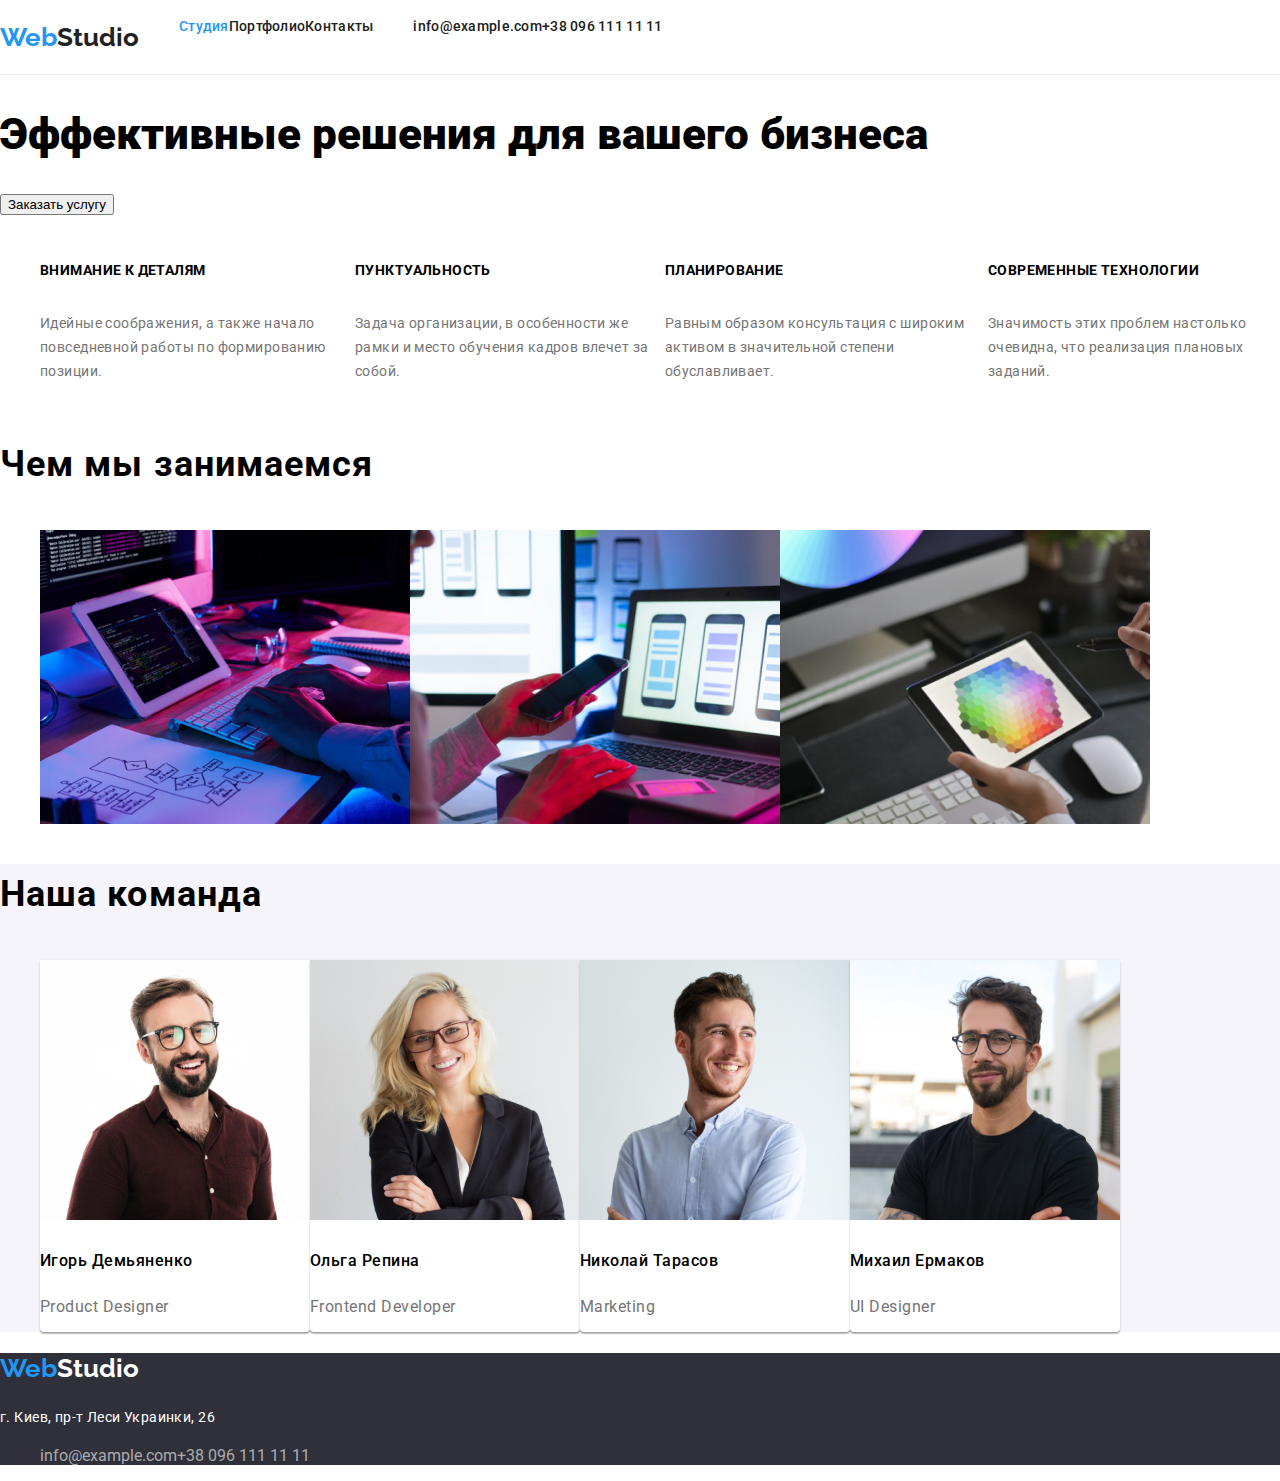
==== index.html @ edf69f2f "Created a repository and started home work" ====
<!DOCTYPE html>
<html lang="ru">
<head>
    <meta charset="UTF-8">
    <meta name="viewport" content="width=device-width, initial-scale=1.0">
    <title>Студия</title>
    <link rel="stylesheet" href="https://cdnjs.cloudflare.com/ajax/libs/modern-normalize/1.0.0/modern-normalize.min.css"
        integrity="sha512-ISS7cAi1PEhQ8jnbJpJZMd29NlhNj4AWYyLOSp2CE/CsHxTCu+r+t0D2yoJudVrd0/8fTVPUVDzY5Tvli75u/g=="
        crossorigin="anonymous" />
    <link rel="preconnect" href="https://fonts.gstatic.com">
    <link href="https://fonts.googleapis.com/css2?family=Raleway:wght@700&family=Roboto:wght@400;500;700;900&display=swap"
    rel="stylesheet">
    <link rel="stylesheet" href="css/style.css">
</head>
<body>
    <header>
        <nav>
            <a href="./index.html">
                <h2 class="logo"><span class="accent">Web</span>Studio</h2>
            </a>
            <ul>
                <li>
                    <a href="./index.html" class="navigation-links accent">Студия</a>
                </li>
                <li>
                    <a href="./portfolio.html" class="navigation-links">Портфолио</a>
                </li>
                <li>
                    <a href="#" class="navigation-links">Контакты</a>
                </li>
            </ul>
            <address>
                <ul>
                    <li>
                        <a href="mailto:info@example.com" class="navigation-contacts">info@example.com</a>
                    </li>
                    <li>
                        <a href="tel:+380961111111" class="navigation-contacts">+38 096 111 11 11</a>
                    </li>
                </ul>
            </address>
        </nav>
    </header>
    <main>
        <!-- BANNER -->
        <section>
            <div>
                <h1>Эффективные решения для вашего бизнеса</h1>
                <!-- В макете я вижу это кнопкой -->
                <button type="button">Заказать услугу</button>
            </div>
        </section>
        <!-- WHAT ARE WE DOING -->
        <!-- OUR FEATURES -->
        <section>
            <ul>
                <li class="our-features">
                    <h6>Внимание к деталям</h6>
                    <p>Идейные соображения, а также начало повседневной работы по формированию позиции.</p>
                </li>
                <li class="our-features">
                    <h6>Пунктуальность</h6>
                    <p>Задача организации, в особенности же рамки и место обучения кадров влечет за собой.</p>
                </li>
                <li class="our-features">
                    <h6>Планирование</h6>
                    <p>Равным образом консультация с широким активом в значительной степени обуславливает.</p>
                </li>
                <li class="our-features">
                    <h6>Современные технологии</h6>
                    <p>Значимость этих проблем настолько очевидна, что реализация плановых заданий.</p>
                </li>
            </ul>
            <h3>Чем мы занимаемся</h3>
        </section>    
        <section>
            <ul>
                <li>
                    <img src="./images/img.png" alt="Кодинг">
                </li>
                <li>
                    <img src="./images/img-2.png" alt="Выбор оформления">
                </li>
                <li>
                    <img src="./images/img-3.png" alt="Цветовое оформление">
                </li>
            </ul>
        </section>
        <!-- OUR TEAM -->
        <section class="our-team-section">
            <h3>Наша команда</h3>
            <ul class="team-members">
                <li class="team-member">
                    <img src="./images/product-designer.jpg" class="team-member-photo" width="270" alt="Игорь Демьяненко">
                    <h5>Игорь Демьяненко</h5>
                    <p>Product Designer</p>
                </li>
                <li class="team-member">
                    <img src="./images/frontend-developer.jpg" class="team-member-photo" width="270" alt="Ольга Репина">
                    <h5>Ольга Репина</h5>
                    <p>Frontend Developer</p>
                </li>
                <li class="team-member">
                    <img src="./images/marketing.jpg" class="team-member-photo" width="270" alt="Николай Тарасов">
                    <h5>Николай Тарасов</h5>
                    <p>Marketing</p>
                </li>
                <li class="team-member">
                    <img src="./images/ui-designer.jpg" class="team-member-photo" width="270" alt="Михаил Ермаков">
                    <h5>Михаил Ермаков</h5>
                    <p>UI Designer</p>
                </li>
            </ul>
        </section>
    </main>
    <!-- FOOTER -->
    <footer>
        <a href="./index.html">
            <h2 class="logo"><span class="accent">Web</span>Studio</h2>
        </a>
        <address>
            г. Киев, пр-т Леси Украинки, 26
        </address>
        <ul>
            <li>
                <a href="mailto:info@example.com" class="footer-contacts">info@example.com</a>
            </li>
            <li>
                <a href="tel:+380961111111" class="footer-contacts">+38 096 111 11 11</a>
            </li>
        </ul>
    </footer>
</body>
</html>
---- css/style.css ----
:root {
  /* background */
  --c-dark: #2f303a;
  --c-grey: #f5f4fa;
  --c-light: #ffffff;
  --c-accent: #2196f3;

  /* text */
  --txt-c-dark: #212121;
  --txt-c-grey: #757575;
  --txt-c-grey-light: rgba(255, 255, 255, 0.6);
  --txt-c-accent: var(--c-accent);
  --txt-c-light: var(--c-light);

  /* font */
  --font-main: "Roboto", sans-serif;
  --font-logo: "Raleway", sans-serif;
}

body {
  font-family: var(--font-main);
  margin: 0;
}

header {
  border-bottom: 1px solid #ececec;
}

nav {
  display: flex;
}

nav a {
  text-decoration: none;
  color: var(--txt-c-dark);
}

address {
  font-style: normal;
}

address a {
  text-decoration: none;
}

ul {
  list-style: none;
  display: flex;
}

h1 {
  font-weight: 900;
  font-size: 44px;
  line-height: 1.36;
}

h3 {
  font-weight: bold;
  font-size: 36px;
  line-height: 1.67;
  letter-spacing: 0.03em;
}

h4 {
  font-weight: bold;
  font-size: 18px;
  line-height: 2;
  letter-spacing: 0.06em;
}

h5 {
  font-weight: 500;
  font-size: 16px;
  line-height: 1.19;
  letter-spacing: 0.03em;
}

h6 {
  font-weight: bold;
  font-size: 14px;
  line-height: 1.14;
  letter-spacing: 0.03em;
  text-transform: uppercase;
}

/* --- HEADER --- */
.logo {
  font-family: var(--font-logo);
  font-size: 26px;
  line-height: 1.19;
}

.navigation-links,
.navigation-contacts {
  text-decoration: none;
  color: var(--txt-c-dark);
  font-weight: 500;
  font-size: 14px;
  line-height: 1.14;
  letter-spacing: 0.02em;
}

.accent {
  color: var(--txt-c-accent);
}

.navigation-contacts:hover,
.navigation-contacts:focus {
  color: var(--txt-c-accent);
}
/* --- /HEADER --- */

/* --- MAIN --- */
.our-features p {
  font-size: 14px;
  line-height: 1.71;
  letter-spacing: 0.03em;
  color: var(--txt-c-grey);
}

/* --- OUR TEAM --- */
.our-team-section {
  background: var(--c-grey);
}

.team-members {
  display: flex;
}

.team-member {
  width: 270px;
  background: var(--c-light);
  box-shadow: 0px 1px 3px rgba(0, 0, 0, 0.12), 0px 1px 1px rgba(0, 0, 0, 0.14),
    0px 2px 1px rgba(0, 0, 0, 0.2);
  border-radius: 0px 0px 4px 4px;
}

.team-member p {
  font-size: 16px;
  line-height: 1.19;
  letter-spacing: 0.03em;
  color: var(--txt-c-grey);
}
/* --- /OUR TEAM --- */
/* --- /MAIN --- */

/* --- FOOTER --- */
footer {
  background: var(--c-dark);
}

footer a {
  text-decoration: none;
}

footer .logo {
  color: var(--txt-c-light);
}

footer address {
  font-size: 14px;
  line-height: 1.71;
  letter-spacing: 0.03em;
  color: var(--txt-c-light);
}

.footer-contacts {
  color: var(--txt-c-grey-light);
}
/* --- /FOOTER --- */

/* --- PORTFOLIO --- */
.portfolio-buttons {
  background: var(--c-grey);
  width: 128px;
  height: 38px;
  border: none;
  border-radius: 4px;
  color: var(--txt-c-dark);
  font-weight: 500;
  font-size: 16px;
  line-height: 1.62;
  letter-spacing: 0.03em;
  cursor: pointer;
}

.portfolio-buttons:focus,
.portfolio-buttons:hover {
  background: var(--c-accent);
  color: var(--txt-c-light);
  box-shadow: 0px 3px 1px rgba(0, 0, 0, 0.1), 0px 1px 2px rgba(0, 0, 0, 0.08),
    0px 2px 2px rgba(0, 0, 0, 0.12);
}

.project-preview-container {
  display: flex;
  flex-wrap: wrap;
  background: #e5e5e5;
}

.project-preview {
  width: 370px;
  background: var(--c-light);
  border: 1px solid #eeeeee;
}

.project-preview-picture {
  width: 370px;
}

.project-preview a {
  text-decoration: none;
}

.project-preview h4 {
  color: var(--txt-c-dark);
}

.project-preview p {
  font-size: 16px;
  line-height: 1.87;
  letter-spacing: 0.03em;
  color: var(--txt-c-grey);
}
/* --- /PORTFOLIO --- */
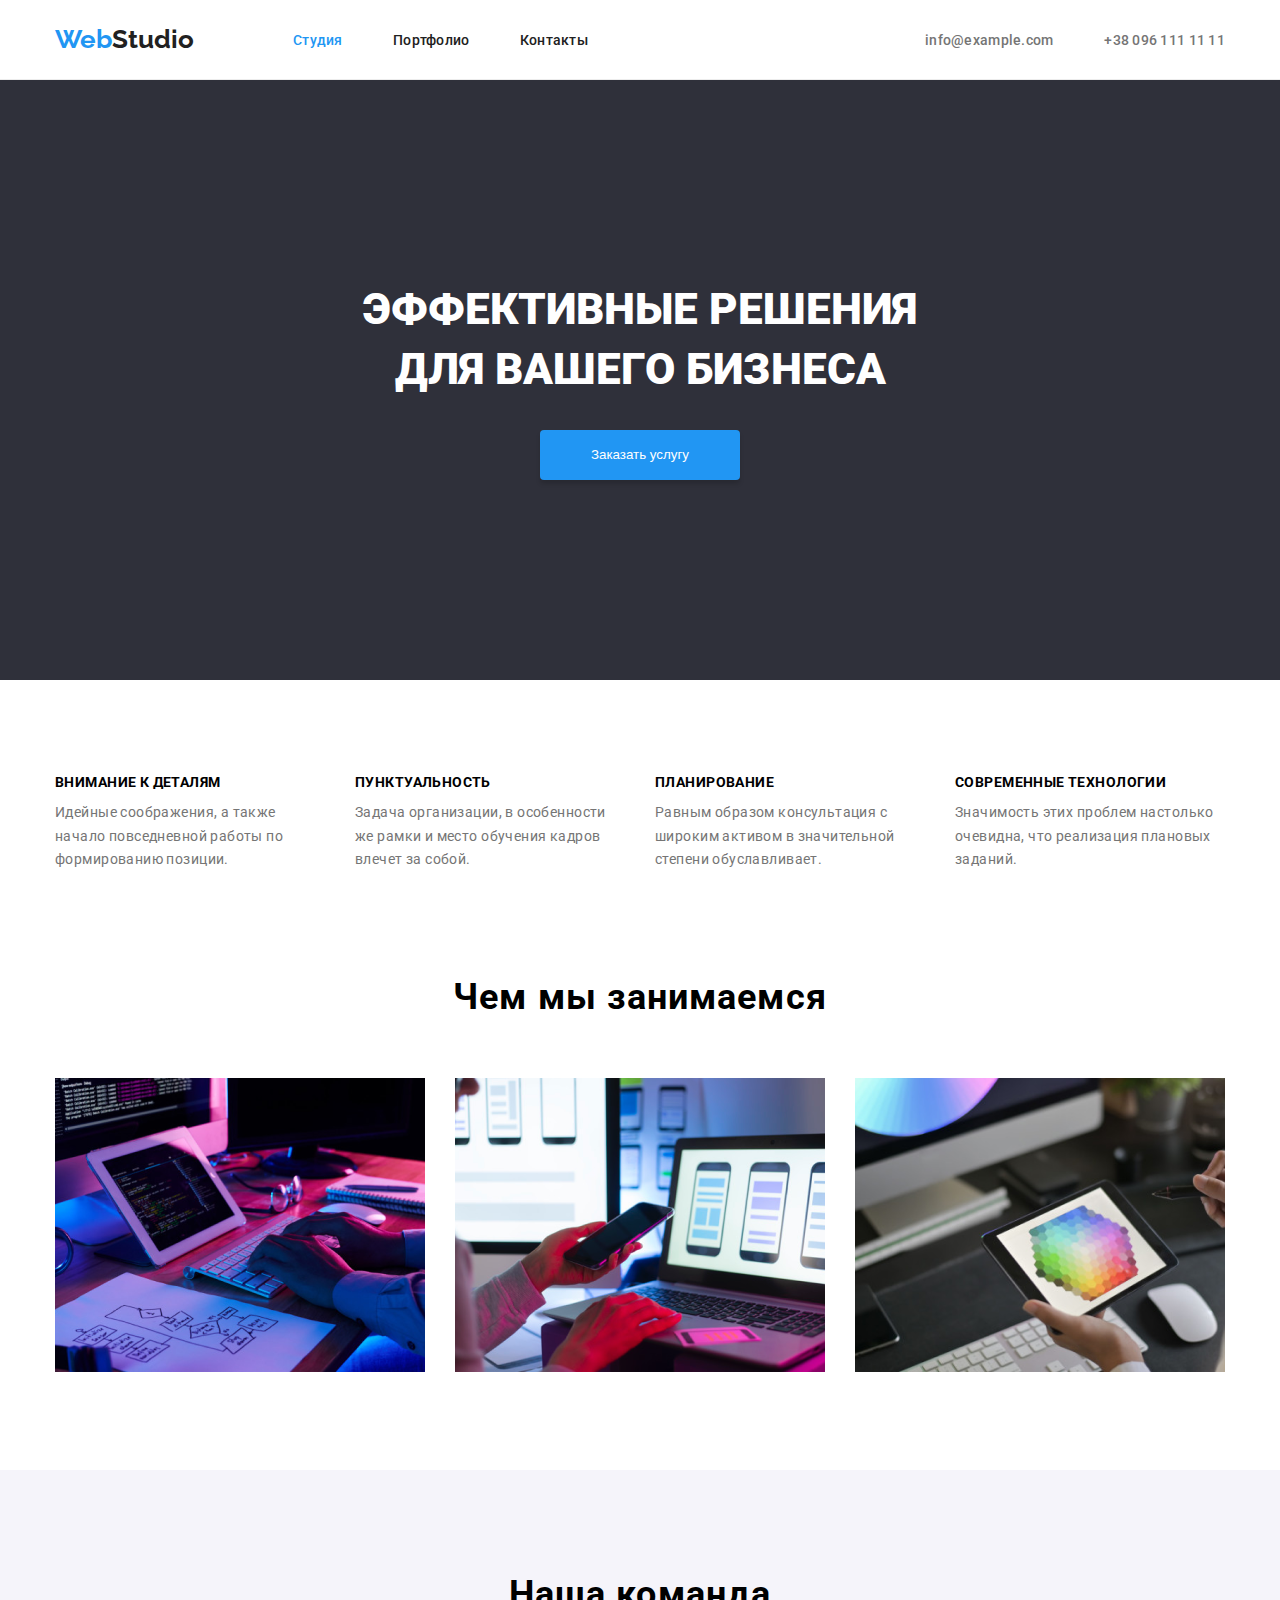
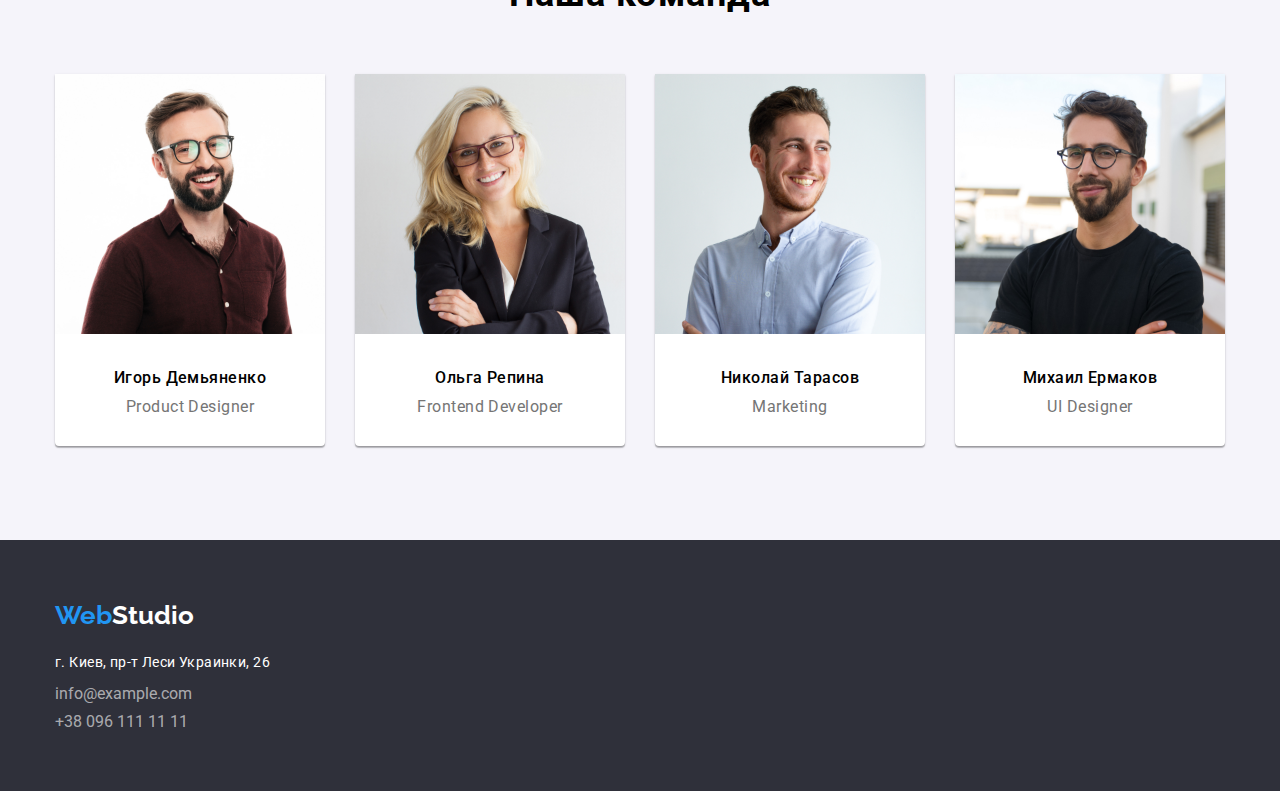
==== commit 8c0fb1da: "HW Done" ====
--- a/index.html
+++ b/index.html
@@ -18,7 +18,7 @@
             <a href="./index.html">
                 <h2 class="logo"><span class="accent">Web</span>Studio</h2>
             </a>
-            <ul>
+            <ul class="navigation-links-list">
                 <li>
                     <a href="./index.html" class="navigation-links accent">Студия</a>
                 </li>
@@ -30,7 +30,7 @@
                 </li>
             </ul>
             <address>
-                <ul>
+                <ul class="navigation-contacts-list">
                     <li>
                         <a href="mailto:info@example.com" class="navigation-contacts">info@example.com</a>
                     </li>
@@ -43,17 +43,16 @@
     </header>
     <main>
         <!-- BANNER -->
-        <section>
-            <div>
+        <section class="banner-section">
+            <div class="banner-section-content">
                 <h1>Эффективные решения для вашего бизнеса</h1>
-                <!-- В макете я вижу это кнопкой -->
-                <button type="button">Заказать услугу</button>
+                <button type="button" class="banner-button">Заказать услугу</button>
             </div>
         </section>
         <!-- WHAT ARE WE DOING -->
         <!-- OUR FEATURES -->
-        <section>
-            <ul>
+        <section class="our-features-section">
+            <ul class="our-features-list">
                 <li class="our-features">
                     <h6>Внимание к деталям</h6>
                     <p>Идейные соображения, а также начало повседневной работы по формированию позиции.</p>
@@ -71,64 +70,70 @@
                     <p>Значимость этих проблем настолько очевидна, что реализация плановых заданий.</p>
                 </li>
             </ul>
-            <h3>Чем мы занимаемся</h3>
         </section>    
-        <section>
-            <ul>
-                <li>
-                    <img src="./images/img.png" alt="Кодинг">
-                </li>
-                <li>
-                    <img src="./images/img-2.png" alt="Выбор оформления">
-                </li>
-                <li>
-                    <img src="./images/img-3.png" alt="Цветовое оформление">
-                </li>
-            </ul>
+        <section class="what-are-we-do-section">
+            <div class="what-are-we-do-content">
+                <h3>Чем мы занимаемся</h3>
+                <ul class="what-are-we-do-examples">
+                    <li>
+                        <img src="./images/img.png" alt="Кодинг">
+                    </li>
+                    <li>
+                        <img src="./images/img-2.png" alt="Выбор оформления">
+                    </li>
+                    <li>
+                        <img src="./images/img-3.png" alt="Цветовое оформление">
+                    </li>
+                </ul>
+            </div>
         </section>
         <!-- OUR TEAM -->
         <section class="our-team-section">
-            <h3>Наша команда</h3>
-            <ul class="team-members">
-                <li class="team-member">
-                    <img src="./images/product-designer.jpg" class="team-member-photo" width="270" alt="Игорь Демьяненко">
-                    <h5>Игорь Демьяненко</h5>
-                    <p>Product Designer</p>
-                </li>
-                <li class="team-member">
-                    <img src="./images/frontend-developer.jpg" class="team-member-photo" width="270" alt="Ольга Репина">
-                    <h5>Ольга Репина</h5>
-                    <p>Frontend Developer</p>
-                </li>
-                <li class="team-member">
-                    <img src="./images/marketing.jpg" class="team-member-photo" width="270" alt="Николай Тарасов">
-                    <h5>Николай Тарасов</h5>
-                    <p>Marketing</p>
-                </li>
-                <li class="team-member">
-                    <img src="./images/ui-designer.jpg" class="team-member-photo" width="270" alt="Михаил Ермаков">
-                    <h5>Михаил Ермаков</h5>
-                    <p>UI Designer</p>
-                </li>
-            </ul>
+            <div class="our-team-content">
+                <h3>Наша команда</h3>
+                <ul class="team-members">
+                    <li class="team-member">
+                        <img src="./images/product-designer.jpg" class="team-member-photo" width="270" alt="Игорь Демьяненко">
+                        <h5>Игорь Демьяненко</h5>
+                        <p>Product Designer</p>
+                    </li>
+                    <li class="team-member">
+                        <img src="./images/frontend-developer.jpg" class="team-member-photo" width="270" alt="Ольга Репина">
+                        <h5>Ольга Репина</h5>
+                        <p>Frontend Developer</p>
+                    </li>
+                    <li class="team-member">
+                        <img src="./images/marketing.jpg" class="team-member-photo" width="270" alt="Николай Тарасов">
+                        <h5>Николай Тарасов</h5>
+                        <p>Marketing</p>
+                    </li>
+                    <li class="team-member">
+                        <img src="./images/ui-designer.jpg" class="team-member-photo" width="270" alt="Михаил Ермаков">
+                        <h5>Михаил Ермаков</h5>
+                        <p>UI Designer</p>
+                    </li>
+                </ul>
+            </div>
         </section>
     </main>
     <!-- FOOTER -->
     <footer>
-        <a href="./index.html">
-            <h2 class="logo"><span class="accent">Web</span>Studio</h2>
-        </a>
-        <address>
-            г. Киев, пр-т Леси Украинки, 26
-        </address>
-        <ul>
-            <li>
-                <a href="mailto:info@example.com" class="footer-contacts">info@example.com</a>
-            </li>
-            <li>
-                <a href="tel:+380961111111" class="footer-contacts">+38 096 111 11 11</a>
-            </li>
-        </ul>
+        <div class="footer-content">
+            <a href="./index.html">
+                <h2 class="logo"><span class="accent">Web</span>Studio</h2>
+            </a>
+            <address>
+                г. Киев, пр-т Леси Украинки, 26
+            </address>
+            <ul class="footer-contacts-list">
+                <li>
+                    <a href="mailto:info@example.com" class="footer-contacts">info@example.com</a>
+                </li>
+                <li>
+                    <a href="tel:+380961111111" class="footer-contacts">+38 096 111 11 11</a>
+                </li>
+            </ul>
+        </div>
     </footer>
 </body>
 </html>--- a/css/style.css
+++ b/css/style.css
@@ -28,6 +28,11 @@
 
 nav {
   display: flex;
+  justify-content: space-between;
+  margin: 0px auto;
+  height: 79px;
+  width: 1170px;
+  align-items: center;
 }
 
 nav a {
@@ -46,12 +51,14 @@
 ul {
   list-style: none;
   display: flex;
+  padding: 0;
 }
 
 h1 {
   font-weight: 900;
   font-size: 44px;
   line-height: 1.36;
+  margin: 0px;
 }
 
 h3 {
@@ -59,6 +66,7 @@
   font-size: 36px;
   line-height: 1.67;
   letter-spacing: 0.03em;
+  margin: 0px;
 }
 
 h4 {
@@ -81,13 +89,30 @@
   line-height: 1.14;
   letter-spacing: 0.03em;
   text-transform: uppercase;
+  margin: 0;
 }
 
 /* --- HEADER --- */
+header {
+  justify-content: center;
+}
+
+.navigation-links-list {
+  width: 295px;
+  justify-content: space-between;
+  margin-left: -238px;
+}
+
+.navigation-contacts-list {
+  width: 300px;
+  justify-content: space-between;
+}
+
 .logo {
   font-family: var(--font-logo);
   font-size: 26px;
   line-height: 1.19;
+  margin: 0;
 }
 
 .navigation-links,
@@ -100,6 +125,10 @@
   letter-spacing: 0.02em;
 }
 
+.navigation-contacts {
+  color: var(--txt-c-grey);
+}
+
 .accent {
   color: var(--txt-c-accent);
 }
@@ -111,20 +140,84 @@
 /* --- /HEADER --- */
 
 /* --- MAIN --- */
+
+/* --- BANNER --- */
+.banner-section {
+  display: flex;
+  justify-content: center;
+  align-items: center;
+  background: var(--c-dark);
+  color: var(--c-light);
+  padding: 200px 0px;
+}
+
+.banner-section-content {
+  width: 650px;
+  text-align: center;
+  text-transform: uppercase;
+}
+
+.banner-button {
+  background-color: var(--c-accent);
+  color: var(--c-light);
+  width: 200px;
+  height: 50px;
+  border: none;
+  border-radius: 4px;
+  box-shadow: 0px 4px 4px rgba(0, 0, 0, 0.15);
+  margin-top: 30px;
+}
+/* --- /BANNER --- */
+
+/* --- OUR FEATURES --- */
+.our-features-list {
+  width: 1170px;
+  margin: 95px auto;
+  justify-content: space-between;
+}
+
+.our-features {
+  width: 270px;
+}
+
 .our-features p {
   font-size: 14px;
   line-height: 1.71;
   letter-spacing: 0.03em;
   color: var(--txt-c-grey);
-}
+  margin: 10px 0 0 0;
+}
+/* --- /OUR FEATURES --- */
+
+/* --- WHAT ARE WE DO --- */
+.what-are-we-do-content {
+  width: 1170px;
+  text-align: center;
+  margin: 0 auto;
+}
+
+.what-are-we-do-examples {
+  justify-content: space-between;
+  margin: 50px 0px 94px 0px;
+}
+/* --- /WHAT ARE WE DO --- */
 
 /* --- OUR TEAM --- */
 .our-team-section {
+  text-align: center;
   background: var(--c-grey);
+  padding: 94px 0;
+}
+
+.our-team-content {
+  width: 1170px;
+  margin: 0px auto;
 }
 
 .team-members {
   display: flex;
+  justify-content: space-between;
+  margin: 50px 0 0 0;
 }
 
 .team-member {
@@ -135,11 +228,16 @@
   border-radius: 0px 0px 4px 4px;
 }
 
+.team-member h5 {
+  margin: 30px 0px 10px 0px;
+}
+
 .team-member p {
   font-size: 16px;
   line-height: 1.19;
   letter-spacing: 0.03em;
   color: var(--txt-c-grey);
+  margin: 0 0 30px 0;
 }
 /* --- /OUR TEAM --- */
 /* --- /MAIN --- */
@@ -147,6 +245,12 @@
 /* --- FOOTER --- */
 footer {
   background: var(--c-dark);
+  padding: 60px 0;
+}
+
+.footer-content {
+  width: 1170px;
+  margin: 0 auto;
 }
 
 footer a {
@@ -155,6 +259,7 @@
 
 footer .logo {
   color: var(--txt-c-light);
+  margin-bottom: 20px;
 }
 
 footer address {
@@ -163,6 +268,14 @@
   letter-spacing: 0.03em;
   color: var(--txt-c-light);
 }
+.footer-contacts-list {
+  display: flex;
+  flex-direction: column;
+  margin: 9px 0 0 0;
+}
+.footer-contacts-list li:first-child {
+  margin-bottom: 9px;
+}
 
 .footer-contacts {
   color: var(--txt-c-grey-light);
@@ -170,7 +283,17 @@
 /* --- /FOOTER --- */
 
 /* --- PORTFOLIO --- */
-.portfolio-buttons {
+.portfolio-section {
+  background: #e5e5e5;
+  padding: 94px 0;
+}
+
+.portfolio-content {
+  width: 1170px;
+  margin: 0 auto;
+}
+
+.portfolio-button {
   background: var(--c-grey);
   width: 128px;
   height: 38px;
@@ -182,26 +305,33 @@
   line-height: 1.62;
   letter-spacing: 0.03em;
   cursor: pointer;
-}
-
-.portfolio-buttons:focus,
-.portfolio-buttons:hover {
+  margin-right: 8px;
+}
+
+.portfolio-button:focus,
+.portfolio-button:hover {
   background: var(--c-accent);
   color: var(--txt-c-light);
   box-shadow: 0px 3px 1px rgba(0, 0, 0, 0.1), 0px 1px 2px rgba(0, 0, 0, 0.08),
     0px 2px 2px rgba(0, 0, 0, 0.12);
 }
 
+.portfolio-contentbuttons {
+  justify-content: center;
+  margin: 0 0 50px 0;
+}
+
 .project-preview-container {
   display: flex;
   flex-wrap: wrap;
-  background: #e5e5e5;
+  justify-content: space-between;
 }
 
 .project-preview {
   width: 370px;
   background: var(--c-light);
   border: 1px solid #eeeeee;
+  margin-bottom: 30px;
 }
 
 .project-preview-picture {
@@ -212,14 +342,16 @@
   text-decoration: none;
 }
 
-.project-preview h4 {
+.project-preview-links h4 {
   color: var(--txt-c-dark);
-}
-
-.project-preview p {
+  margin: 20px 24px 4px 24px;
+}
+
+.project-preview-links p {
   font-size: 16px;
   line-height: 1.87;
   letter-spacing: 0.03em;
   color: var(--txt-c-grey);
+  margin: 0 24px 20px 24px;
 }
 /* --- /PORTFOLIO --- */
